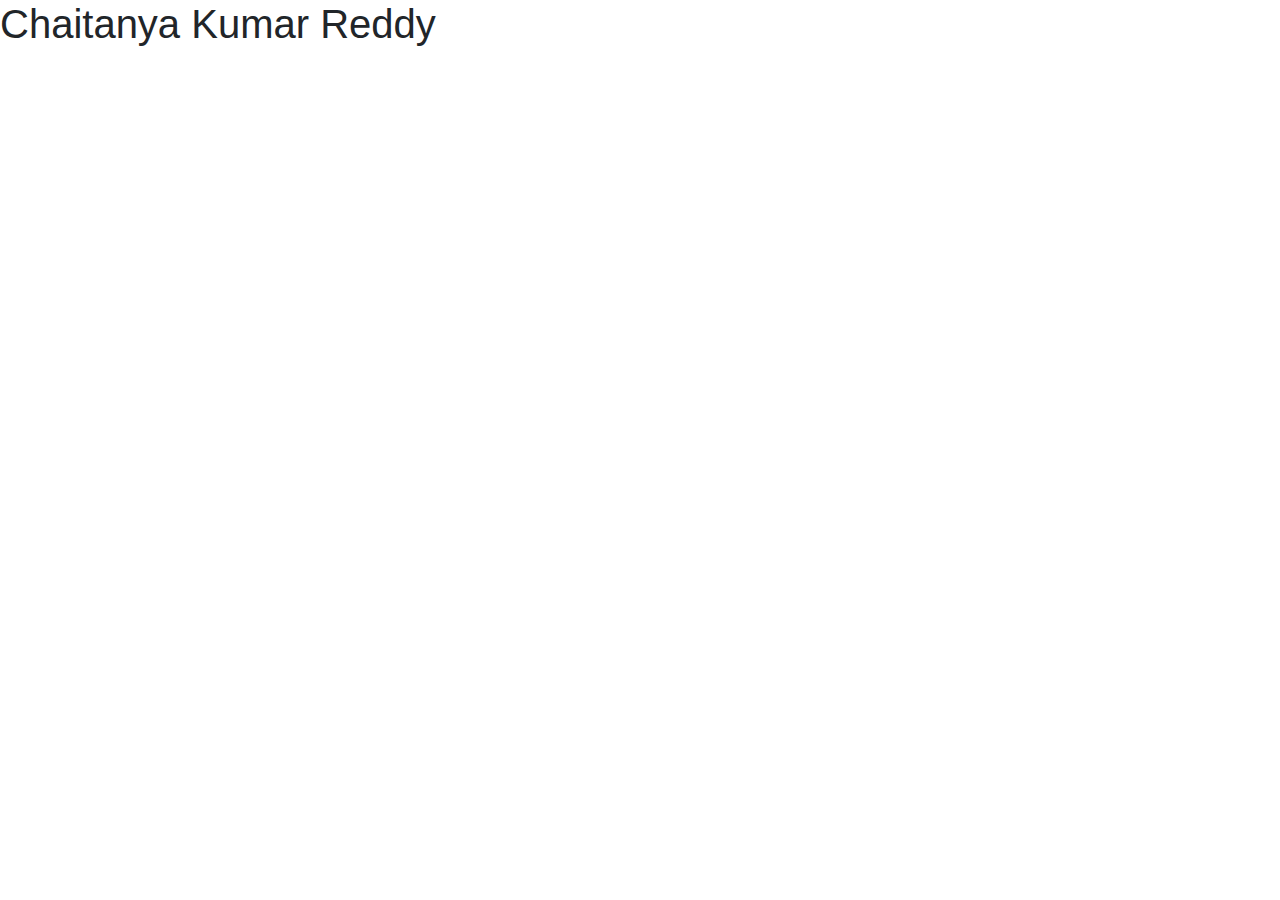
==== index.html @ e98ed19a "initial commit" ====
<!doctype html>
<html lang="en">
  <head>
    <!-- Required meta tags -->
    <meta charset="utf-8">
    <meta name="viewport" content="width=device-width, initial-scale=1, shrink-to-fit=no">

    <!-- Bootstrap CSS -->
    <link rel="stylesheet" href="https://maxcdn.bootstrapcdn.com/bootstrap/4.0.0/css/bootstrap.min.css" integrity="sha384-Gn5384xqQ1aoWXA+058RXPxPg6fy4IWvTNh0E263XmFcJlSAwiGgFAW/dAiS6JXm" crossorigin="anonymous">

    <title>Chaitanya Kumar Reddy</title>
  </head>
  <body>
    <h1>Chaitanya Kumar Reddy</h1>

    <!-- Optional JavaScript -->
    <!-- jQuery first, then Popper.js, then Bootstrap JS -->
    <script src="https://code.jquery.com/jquery-3.2.1.slim.min.js" integrity="sha384-KJ3o2DKtIkvYIK3UENzmM7KCkRr/rE9/Qpg6aAZGJwFDMVNA/GpGFF93hXpG5KkN" crossorigin="anonymous"></script>
    <script src="https://cdnjs.cloudflare.com/ajax/libs/popper.js/1.12.9/umd/popper.min.js" integrity="sha384-ApNbgh9B+Y1QKtv3Rn7W3mgPxhU9K/ScQsAP7hUibX39j7fakFPskvXusvfa0b4Q" crossorigin="anonymous"></script>
    <script src="https://maxcdn.bootstrapcdn.com/bootstrap/4.0.0/js/bootstrap.min.js" integrity="sha384-JZR6Spejh4U02d8jOt6vLEHfe/JQGiRRSQQxSfFWpi1MquVdAyjUar5+76PVCmYl" crossorigin="anonymous"></script>
  </body>
</html>
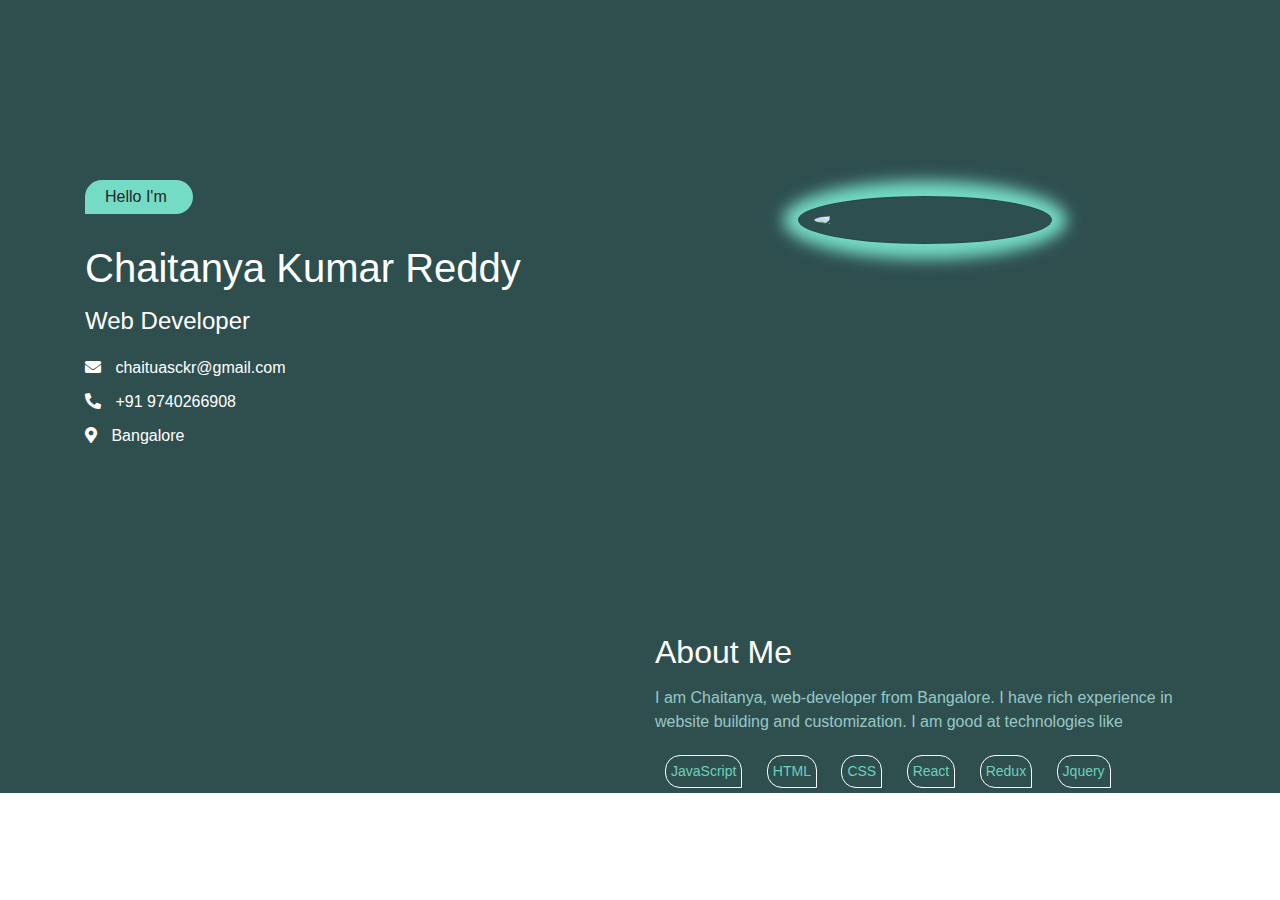
==== commit cc82d905: "Changed the design" ====
--- a/index.html
+++ b/index.html
@@ -7,11 +7,46 @@
 
     <!-- Bootstrap CSS -->
     <link rel="stylesheet" href="https://maxcdn.bootstrapcdn.com/bootstrap/4.0.0/css/bootstrap.min.css" integrity="sha384-Gn5384xqQ1aoWXA+058RXPxPg6fy4IWvTNh0E263XmFcJlSAwiGgFAW/dAiS6JXm" crossorigin="anonymous">
+    <link rel="stylesheet" href="./index.css">
+    <link rel="stylesheet" href="https://cdnjs.cloudflare.com/ajax/libs/font-awesome/5.11.2/css/all.css"/>
 
     <title>Chaitanya Kumar Reddy</title>
   </head>
   <body>
-    <h1>Chaitanya Kumar Reddy</h1>
+    <div style="background: darkslategrey">
+      <div class="container">
+        <div class="row introPadding id="introduction">
+          <div class="col-sm-6 introduction">
+            <div class="helloBadge">Hello I'm</div class="helloBadge">
+            <h1>Chaitanya Kumar Reddy</h1>
+            <h4>Web Developer</h4>
+            <div class="contactInfo"><i class="fas fa-envelope contactInfoIcon"></i> chaituasckr@gmail.com</div>
+            <div class="contactInfo"><i class="fas fa-phone-alt contactInfoIcon"></i> +91 9740266908</div class="contactInfo">
+            <div class="contactInfo"><i class="fas fa-map-marker-alt contactInfoIcon"></i> Bangalore</div class="contactInfo">
+          </div>
+          <div class="col-sm-6">
+            <div style="padding: 3%">
+              <img src="./images/CKR.jpg" class="card ckrImg">
+            </div>
+          </div>
+        </div>
+
+        <div id="about" class="row">
+          <div class="col-sm-6">
+            <!-- <img src="./images/aboutme.png"> -->
+          </div>
+          <div class="col-sm-6 introduction">
+            <h2>About Me</h2>
+            <p>I am Chaitanya, web-developer from Bangalore. I have rich experience in website building and customization. I am good at technologies like</p>
+            <span class="techList">JavaScript</span>
+            <span class="techList">HTML</span>
+            <span class="techList">CSS</span>
+            <span class="techList">React</span>
+            <span class="techList">Redux</span>
+            <span class="techList">Jquery</span>
+          </div>
+        </div>
+      </div>
 
     <!-- Optional JavaScript -->
     <!-- jQuery first, then Popper.js, then Bootstrap JS -->
--- a/index.css
+++ b/index.css
@@ -0,0 +1,83 @@
+.ckrImg{
+  width: 50%;
+  margin: auto;
+  border-radius: 50%;
+  padding: 15px;
+  box-shadow: 0px 0px 15px 15px #74dbc4;
+  background: #2e4f4f;
+}
+
+.nameTitle{
+  margin: auto;
+  text-align: center;
+  font-weight: bolder;
+  font-family: fantasy;
+}
+
+.descPara{
+  text-align: center;
+  padding-bottom: 15px;
+}
+
+p{
+  color:#97c8c6;
+}
+
+h1, h2, h3, h4, h5, h6 {
+  color: white;
+  margin-bottom: 15px;
+}
+
+.techStack {
+  width: 100%;
+  height: 100px;
+  background-color: #89c6c7;
+  border-radius: 5px;
+  border: 1px dashed;
+}
+
+.reactRouterImg {
+  width: 10%;
+  position: relative;
+  top: 8px;
+}
+
+.helloBadge {
+  width: 20%;
+  padding: 5px 20px;
+  background: #74dbc4;
+  border-top-left-radius: 20px;
+  border-top-right-radius: 20px;
+  border-bottom-right-radius: 20px;
+  border-bottom-left-radius: 0px;
+  margin-bottom: 30px;
+}
+
+.introPadding {
+  padding: 180px 0;
+}
+
+.contactInfo {
+  color: white;
+  padding: 5px 0;
+  font-weight: 200;
+}
+
+.contactInfoIcon {
+  padding-right: 10px;
+}
+
+.introduction{
+  align-self: center;
+}
+
+.techList{
+  border: 1px solid white;
+  border-radius: 15px 15px 0px 15px;
+  color: #6ecfbb;
+  display: inline-flex;
+  padding: 5px 5px;
+  margin: 5px 10px;
+  font-size: 14px;
+  font-weight: 300;
+}